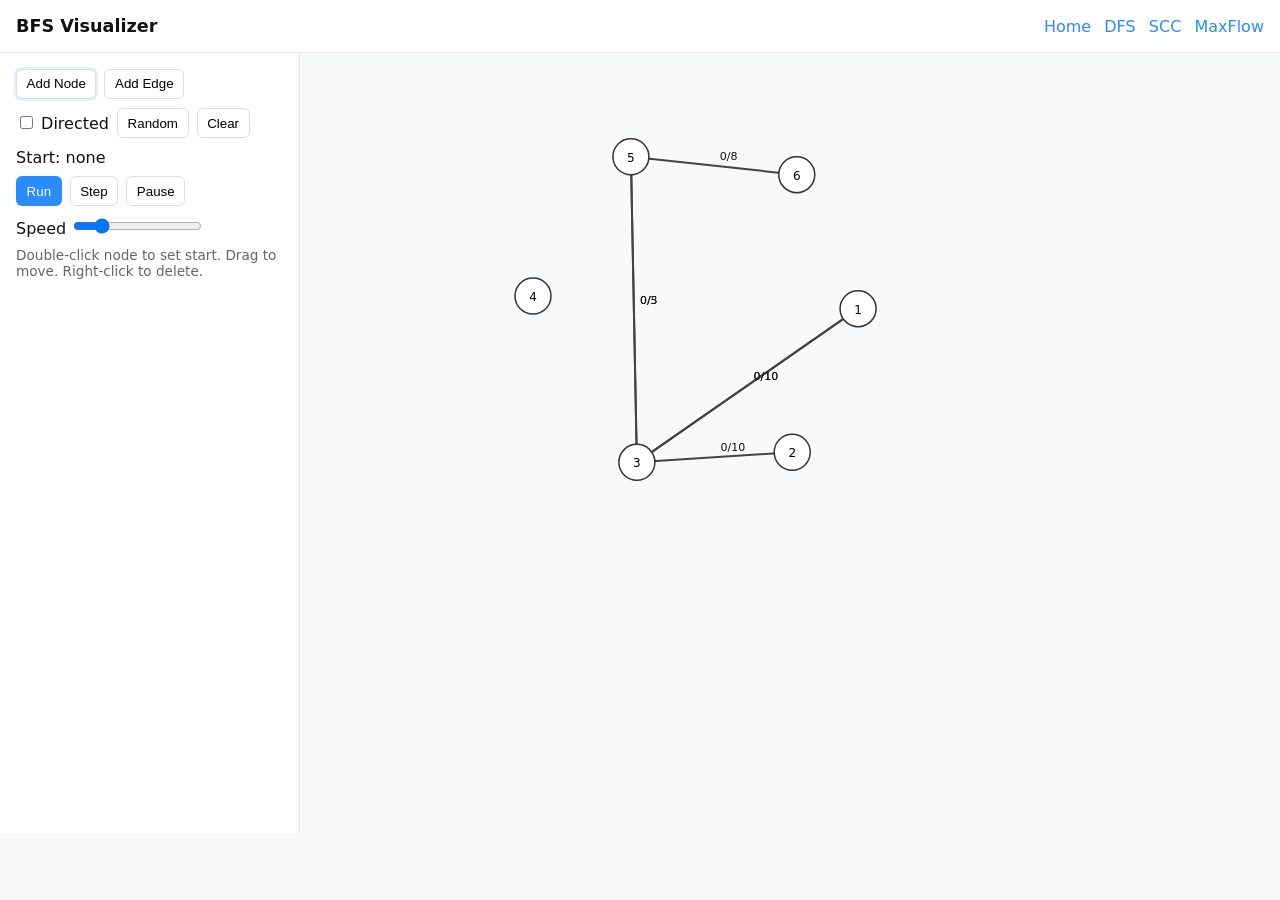
==== bfs.html @ 55e44514 "basic structure" ====
<!doctype html>
<html lang="en">
<head>
  <meta charset="utf-8" />
  <meta name="viewport" content="width=device-width,initial-scale=1" />
  <title>BFS — Graph Visualizer</title>
  <link rel="stylesheet" href="styles.css">
  <meta name="description" content="BFS visualization" />
  </head>
<body data-page="bfs">
  <header>
    <h1>BFS Visualizer</h1>
    <nav>
      <a href="index.html">Home</a>
      <a href="dfs.html">DFS</a>
      <a href="scc.html">SCC</a>
      <a href="maxflow.html">MaxFlow</a>
    </nav>
  </header>

  <div class="app">
    <aside class="sidebar">
      <div class="controls">
        <div class="control-row">
          <button id="addNodeBtn" class="btn active">Add Node</button>
          <button id="addEdgeBtn" class="btn">Add Edge</button>
        </div>
        <div class="control-row">
          <label><input id="directedCheckbox" type="checkbox"> Directed</label>
          <button id="randomBtn" class="btn">Random</button>
          <button id="clearBtn" class="btn">Clear</button>
        </div>
        <div class="control-row">
          <div>Start: <span id="startLabel">none</span></div>
        </div>
        <div class="control-row">
          <button id="runBtn" class="btn primary">Run</button>
          <button id="stepBtn" class="btn">Step</button>
          <button id="pauseBtn" class="btn">Pause</button>
        </div>
        <div class="control-row">
          <label>Speed <input id="speedRange" type="range" min="50" max="2000" value="400"></label>
        </div>
        <div class="help">Double-click node to set start. Drag to move. Right-click to delete.</div>
      </div>
    </aside>

    <main class="canvas">
      <svg id="svg" preserveAspectRatio="xMidYMid meet"></svg>
    </main>
  </div>

  <script src="js/main.js"></script>
</body>
</html>
---- styles.css ----
:root{
  --bg:#f8f9fb;--panel:#ffffff;--muted:#666;--accent:#2b8cff;--ok:#38b000;--warn:#ffb703
}
*{box-sizing:border-box}
body{font-family:system-ui,-apple-system,Segoe UI,Roboto,"Helvetica Neue",Arial;padding:0;margin:0;background:var(--bg);color:#111}
header{background:var(--panel);padding:1rem;border-bottom:1px solid #e6e6e6;display:flex;align-items:center;justify-content:space-between}
header h1{margin:0;font-size:1.1rem}
nav a{margin-left:0.5rem;color:var(--accent);text-decoration:none}
.app{display:flex;min-height:70vh}
.sidebar{width:300px;background:var(--panel);padding:1rem;border-right:1px solid #e6e6e6}
.canvas{flex:1;display:flex;align-items:stretch}
svg{width:100%;height:calc(100vh - 120px);background:linear-gradient(180deg,#fff0, #fff0);}
.controls .control-row{margin-bottom:0.6rem;display:flex;gap:0.5rem;align-items:center}
.btn{border:1px solid #ddd;background:#fff;padding:0.4rem 0.6rem;border-radius:6px;cursor:pointer}
.btn.primary{background:var(--accent);color:#fff;border-color:transparent}
.btn.active{outline:2px solid rgba(43,140,255,0.12)}
.help{font-size:0.85rem;color:var(--muted);margin-top:0.6rem}

/* node and edge styles */
.node circle{fill:#fff;stroke:#333;stroke-width:1.5}
.node text{font-size:12px;pointer-events:none}
.node.queued circle{fill:#ffd966}
.node.visiting circle{fill:#ffb703}
.node.visited circle{fill:#38b000;color:#fff}
.node.start circle{stroke:var(--accent);stroke-width:2.5}

.edge{stroke:#444;stroke-width:2;fill:none}
.edge.active{stroke:#ff3b30;stroke-width:3}
.edge.augment{stroke:#2b8cff;stroke-width:3}
.edge-label{font-size:11px;fill:#111}

.component-legend{display:flex;gap:0.5rem;margin-top:0.5rem}

/* responsive */
@media (max-width:900px){
  .app{flex-direction:column}
  .sidebar{width:100%;order:2}
  .canvas{order:1}
  svg{height:60vh}
}
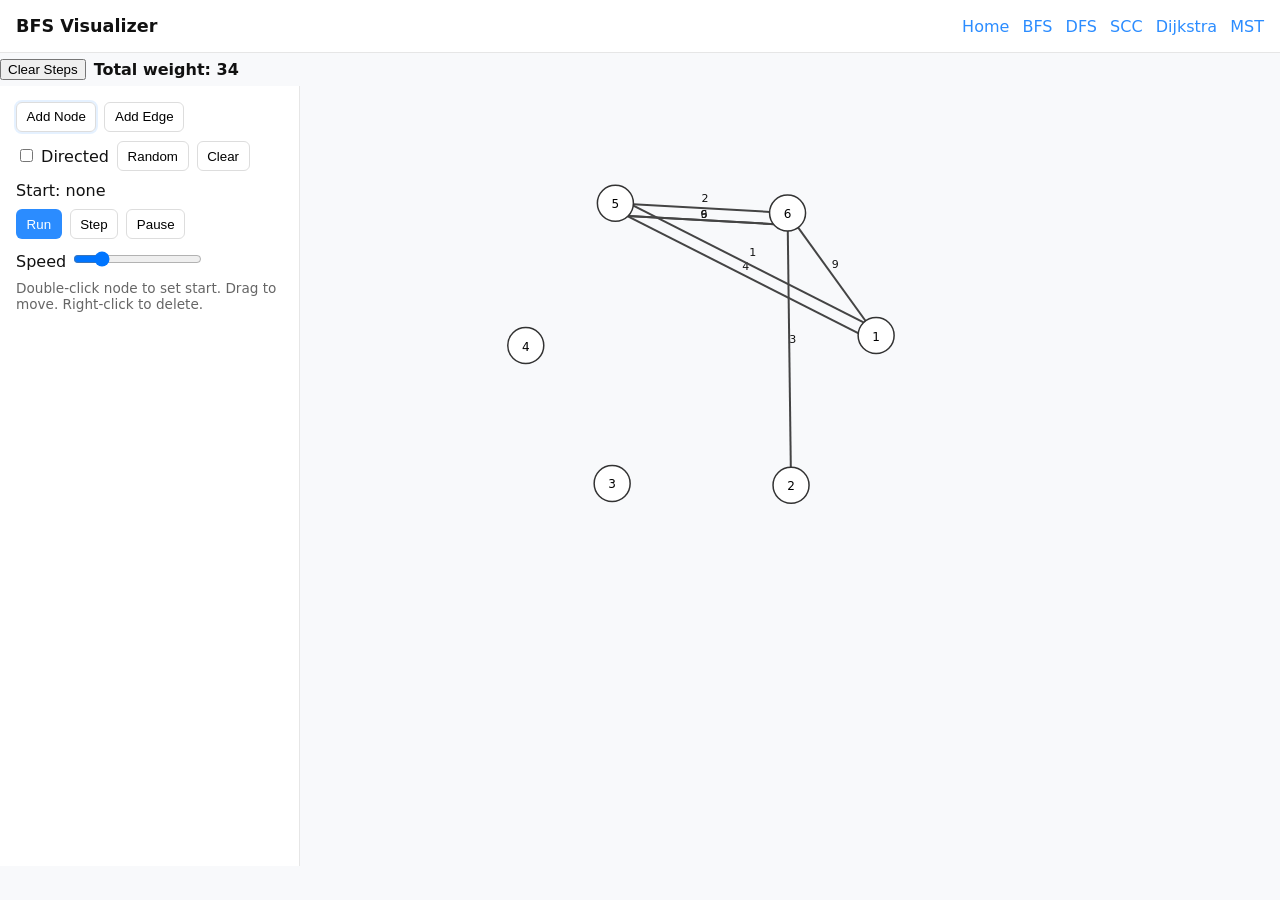
==== commit 0870459b: "Feat: add colorings to MST" ====
--- a/bfs.html
+++ b/bfs.html
@@ -12,9 +12,11 @@
     <h1>BFS Visualizer</h1>
     <nav>
       <a href="index.html">Home</a>
+      <a href="bfs.html">BFS</a>
       <a href="dfs.html">DFS</a>
       <a href="scc.html">SCC</a>
-      <a href="maxflow.html">MaxFlow</a>
+      <a href="dijkstra.html">Dijkstra</a>
+      <a href="mst.html">MST</a>
     </nav>
   </header>
 
